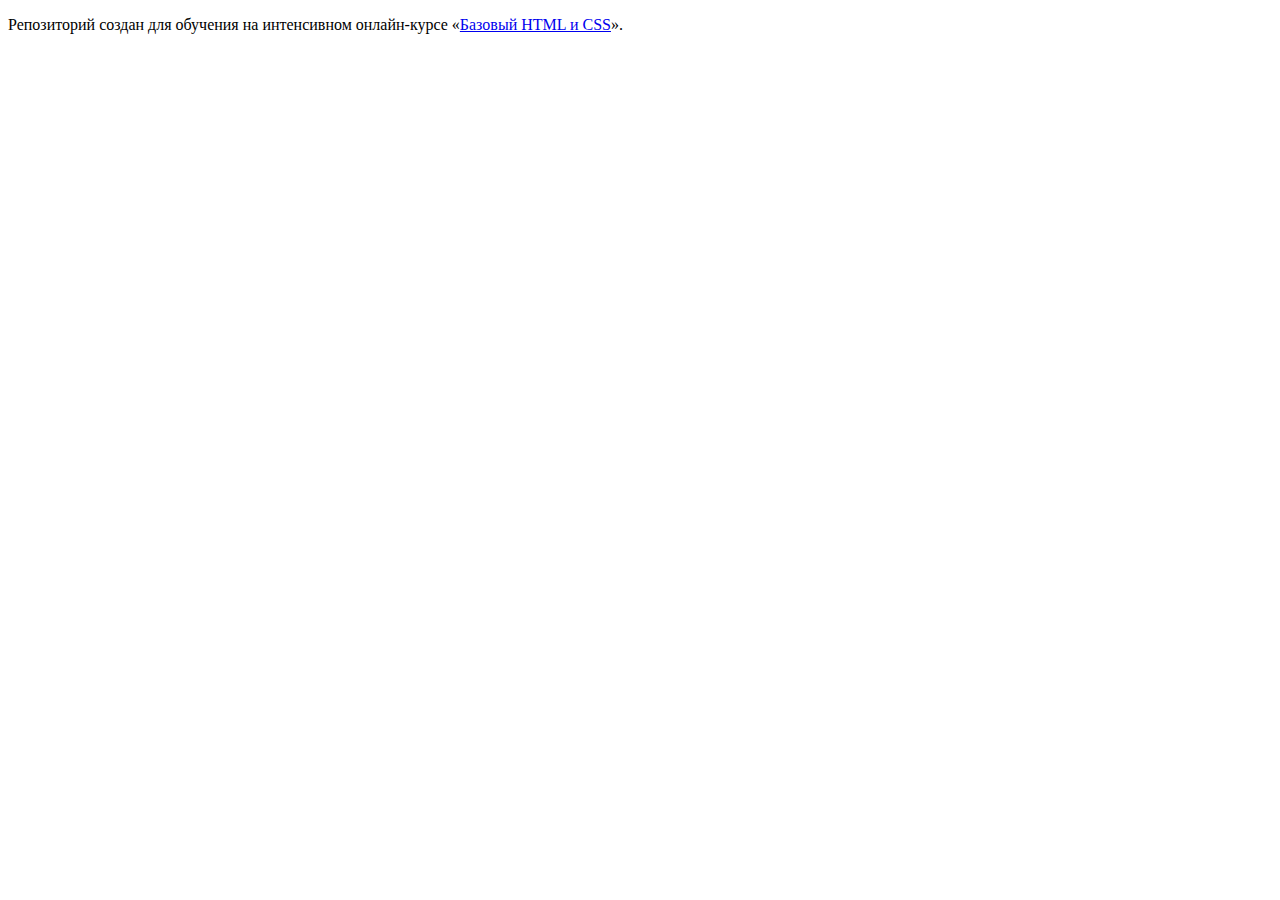
==== index.html @ 87de0a2c ":hatching_chick:" ====
<!DOCTYPE html>
<html lang="ru">
  <head>
    <meta charset="utf-8">
    <title>HTML Academy: Техномарт</title>
  </head>
  <body>

    <p>Репозиторий создан для обучения на интенсивном онлайн‑курсе «<a href="https://htmlacademy.ru/intensive/htmlcss">Базовый HTML и CSS</a>».</p>

  </body>
</html>
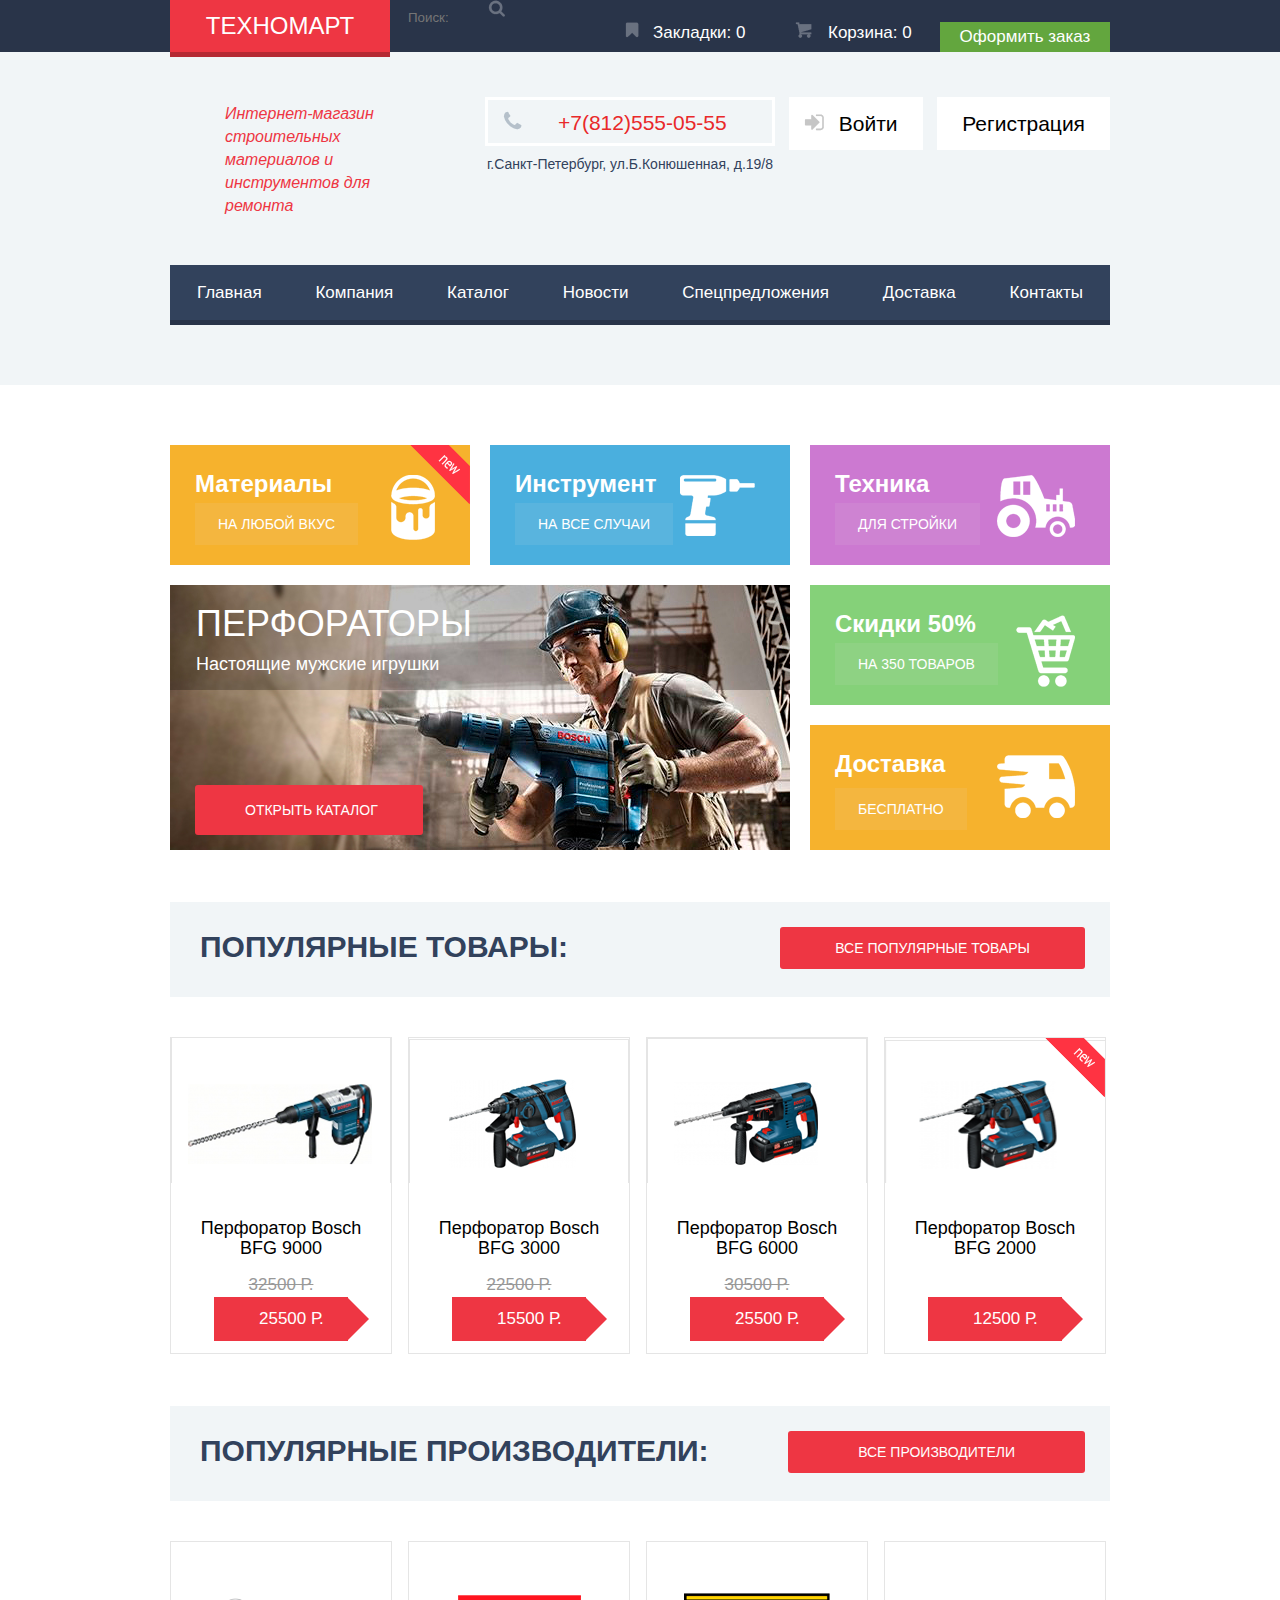
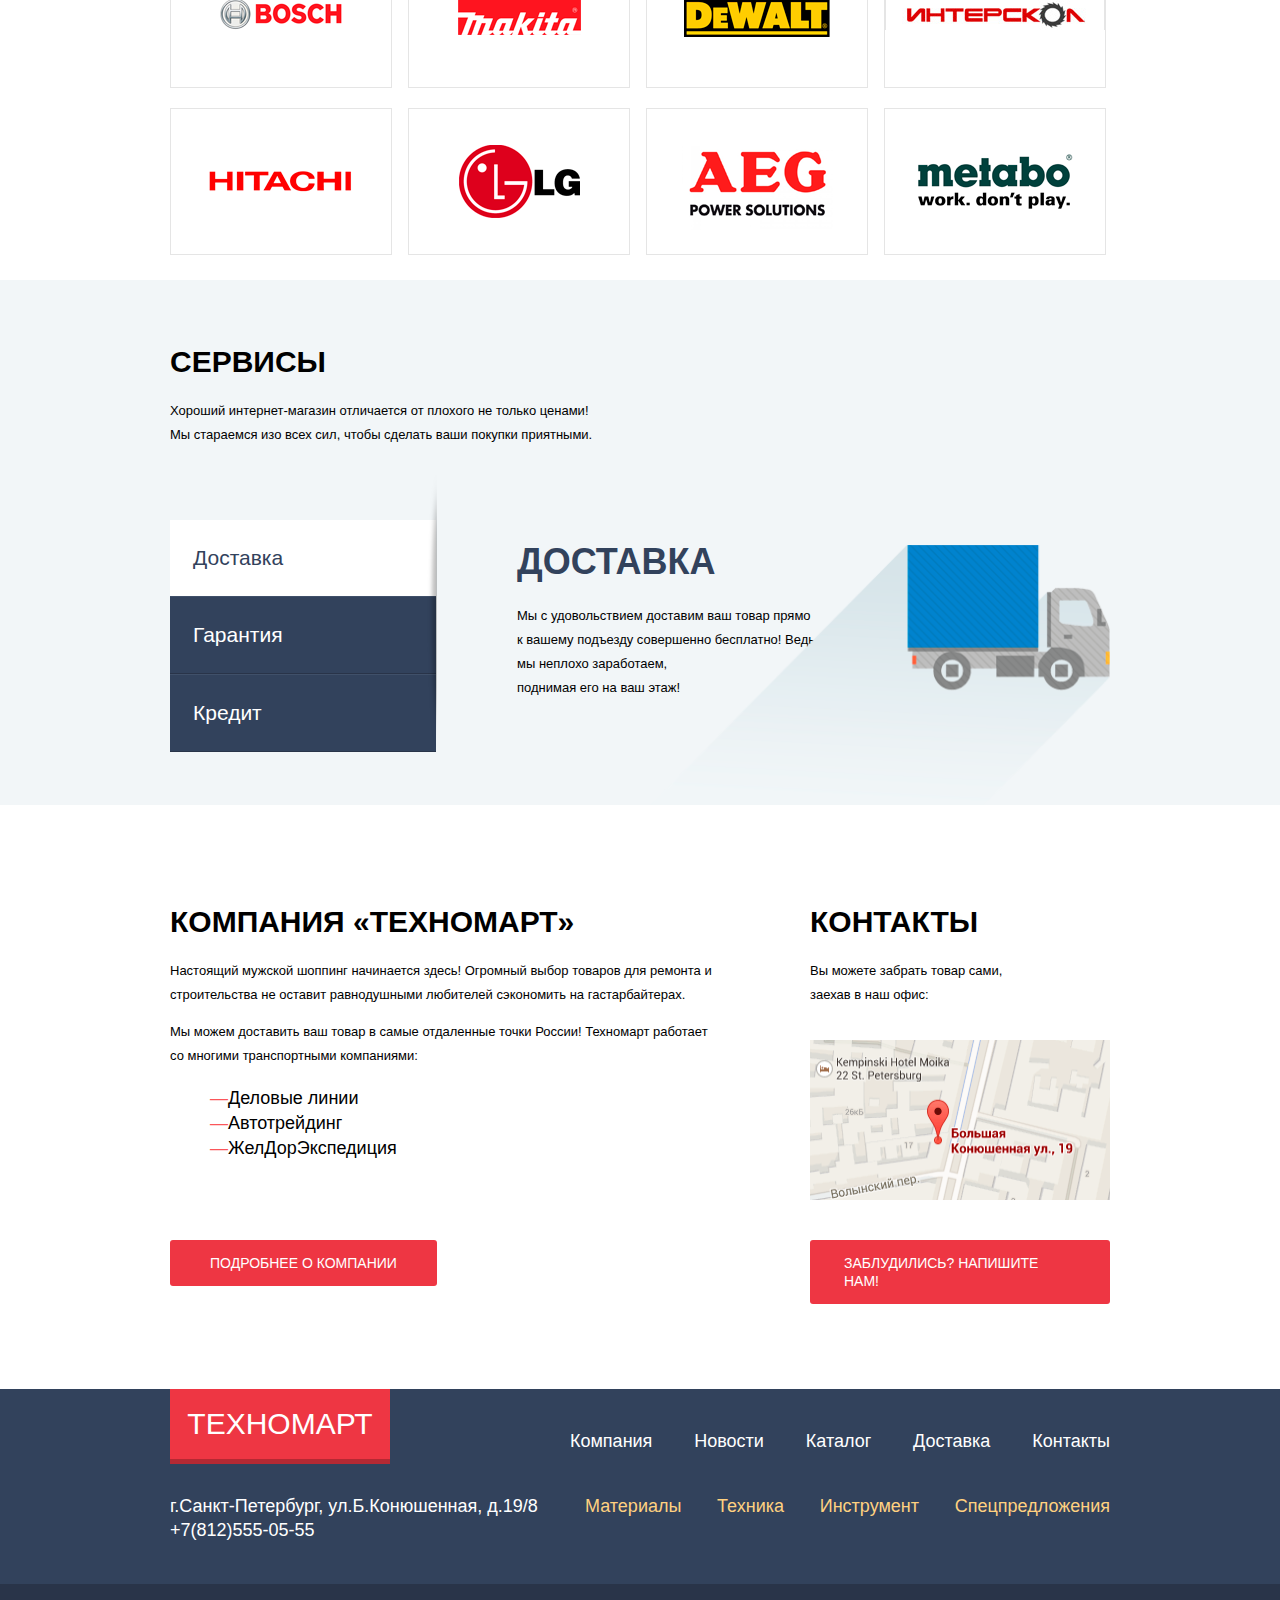
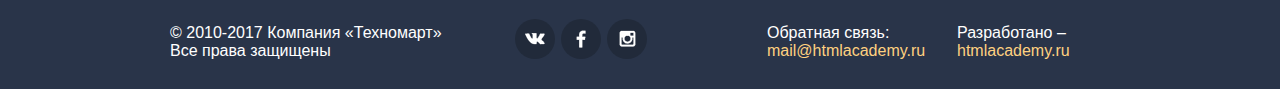
==== commit 32313aa3: "3" ====
--- a/index.html
+++ b/index.html
@@ -3,10 +3,272 @@
   <head>
     <meta charset="utf-8">
     <title>HTML Academy: Техномарт</title>
+    <link rel="stylesheet" type="text/css" href="css/style.css">
   </head>
   <body>
-
-    <p>Репозиторий создан для обучения на интенсивном онлайн‑курсе «<a href="https://htmlacademy.ru/intensive/htmlcss">Базовый HTML и CSS</a>».</p>
-
+	<header class="header">
+
+  <div class="top-line">
+  <div class="container">
+          <div class="logo">Техномарт</div>
+          <div class="search"><img alt="search" src="img/icon-search.png"><input type="text" placeholder="Поиск:"></div>
+           <div class="order"><a href="#">Оформить заказ</a></div>
+          <div class="cart"><img alt="cart" src="img/icon-basket.png">Корзина: 0</div>
+          <div class="tabs"><img alt="tabs" src="img/icon-bookmark.png">Закладки: 0</div>
+  		</div>
+</div>
+
+  
+   <div class="container">
+  <div class="desc">
+  Интернет-магазин строительных материалов и инструментов для ремонта
+  </div>
+  
+  	<div class="header-tel">
+  	<div class="border-white"><img alt="header-tel" src="img/icon-phone.png">+7(812)555-05-55</div>
+  <p class="address">
+  	г.Санкт-Петербург, ул.Б.Конюшенная, д.19/8
+  	</p></div>
+    <div class="user-block">
+    <a class="white-btn" href="#"><img alt="enter" src="img/icon-login.png"><span>Войти</span></a>
+    <a class="white-btn" href="#">Регистрация</a>  
+  </div>
+  	</div>
+
+    
+   <div class="container">
+  <div class="main-navigation">
+      
+        <div><a href="#">Главная</a></div>
+        <div><a href="#">Компания</a></div>
+        <div><a href="#">Каталог</a></div>
+        <div><a href="#">Новости</a></div>
+        <div><a href="#">Спецпредложения</a></div>
+        <div><a href="#">Доставка</a></div>
+        <div><a href="#">Контакты</a></div>
+      
+    </div> 
+    </div> 
+    </header>
+  	
+  
+  	
+  	
+    <main>
+    <div class="container">
+    	<div class="blocks-1">
+    	<div class="block materials"><div class="block-name">Материалы</div>
+
+    	<img class="img-block" alt="materials" src="img/materials.png">
+      <div class="new"></div>
+    	<a href="#">На любой вкус</a>
+    	</div>
+    	<div class="block instruments"><div class="block-name">Инструмент</div>
+    	<img class="img-block" alt="instruments" src="img/instruments.png">
+    	 	<a href="#">На все случаи</a>
+    	</div>
+    	<div class="block technics"><div class="block-name">Техника</div>
+    	<img class="img-block" alt="technics" src="img/technics.png">
+    	 	<a href="#">Для стройки</a>
+    	</div>
+      </div>
+      <div class="blocks-2">
+        <div class="perforators"> 
+     <div class="perforators-h1">Перфораторы</div>
+     <div class="perforators-p">Настоящие мужские игрушки
+     <a class="perforators-btn" href="#">Открыть каталог</a></div>
+         <input type="radio" id="man" checked class="radio-back"> <input type="radio" id="man2" class="radio-back" >
+  
+      </div>
+      <div class="right-block">
+    	<div class="block discounts"><div class="block-name">Скидки 50%</div>
+    	<img class="img-block" alt="discounts" src="img/basket-big.png">
+    	 	<a href="#">На 350 товаров</a>
+    	</div>
+    	<div class="block delivery"><div class="block-name">Доставка</div>
+      <img class="img-block" alt="delivery" src="img/car.png">
+        <a href="#">Бесплатно</a>
+      </div>
+      </div>
+    	</div>
+      
+    	<div class="popular">
+    		<h1>Популярные товары:</h1>
+    		<a class="reference-btn goods-btn" href="#">Все популярные товары</a>
+        </div>
+        
+
+    		<div class="goods-items">
+       <div class="goods-items-row">
+    			<div class="good-item">
+    				<img alt="bfg-9000" src="img/9000.png">
+    				<div class="item-name">Перфоратор Bosch<br> BFG 9000</div>
+    				    				<div class="old-price">32500 р.</div>
+    				    				<a class="reference-price" href="#">25500 р.</a>
+    			</div>
+    			<div class="good-item">
+    				<img alt="bfg-3000" src="img/3000.png">
+    				<div class="item-name">Перфоратор Bosch<br> BFG 3000</div>
+    				    				<div class="old-price">22500 р.</div>
+    				    				<a class="reference-price" href="#">15500 р.</a>
+    			</div>
+    			<div class="good-item">
+    				<img alt="bfg-6000" src="img/6000.png">
+    				<div class="item-name">Перфоратор Bosch<br> BFG 6000</div>
+    				    				<div class="old-price">30500 р.</div>
+    				    				<a class="reference-price" href="#">25500 р.</a>
+    			</div>
+    			<div class="good-item null">
+    				<img alt="bfg-2000" src="img/2000.png"><div class="new"></div> 
+    				<div class="item-name">Перфоратор Bosch<br> BFG 2000</div>
+    				  				
+    				    				<a class="reference-price" href="#">12500 р.</a>
+                        </div>
+    			</div>
+    		</div>
+    
+    	<div class="popular">
+    		<h1>Популярные производители:</h1>
+    		<a class="reference-btn manufacturers-btn" href="#">Все производители</a>
+        </div>
+       
+    		<div class="manufacturers-logos">
+        <div class="manufacturers-row">
+    			<div class="manufacturer-logo">
+    		  <img alt="bosch" src="img/bosch.png">
+    			</div>
+    			<div class="manufacturer-logo">
+    			<img alt="makita" src="img/makita.png">
+    			</div>
+    			<div class="manufacturer-logo">
+    			<img alt="dewalt" src="img/dewalt.png">
+    			</div>
+    			<div class="manufacturer-logo">
+    			<img alt="interskol" src="img/interskol.png">
+    			</div></div>
+          <div class="manufacturers-row">
+    			<div class="manufacturer-logo">
+    			<img alt="hitachi" src="img/hitachi.png">
+    			</div>
+    			<div class="manufacturer-logo">
+    			<img alt="lg" src="img/lg.png">
+    			</div>
+    			<div class="manufacturer-logo">
+    			<img alt="aeg" src="img/aeg.png">
+    			</div>
+    			<div class="manufacturer-logo">
+    			<img alt="metabo" src="img/metabo.png">
+    			</div></div>
+    		</div> 
+</div>
+
+      <div class="company">
+<div class="container">
+      <div class="services"><h2>Сервисы</h2>
+     <p> Хороший интернет-магазин отличается от плохого не только ценами!<br> Мы стараемся изо всех сил, чтобы сделать ваши покупки приятными.</p>
+      </div>
+    		
+    		
+         <div class="services-list">
+        <ul>
+          <li>Доставка</li>
+          <li>Гарантия</li>
+        <li>Кредит</li>
+        </ul>
+        </div>
+        <img class="shadow" src="img/menu-line.png">
+
+    		<div class="delivery-service"><h2>Доставка</h2>
+    	<p>	Мы с удовольствием доставим ваш товар прямо к вашему подъезду совершенно бесплатно! Ведь мы неплохо заработаем,<br> поднимая его на ваш этаж!</p></div>
+    	 <img class="car-shadow" alt="car-big" src="img/car-big.png">
+      </div>
+      </div>
+<div class="container">
+    	<div class="about-company">
+
+      <div class="company-desc">
+    		 <h2>Компания &laquo;Техномарт&raquo;</h2>
+    		<p> Настоящий мужской шоппинг начинается здесь! Огромный выбор товаров для ремонта и строительства не оставит равнодушными любителей сэкономить на гастарбайтерах.</p>
+    		 <p>Мы можем доставить ваш товар в самые отдаленные точки России! Техномарт работает<br> со многими транспортными компаниями:</p>
+    		 <ul class="transport-list">
+    		 	<li>Деловые линии</li>
+    		 	<li>Автотрейдинг</li>
+    		 	<li>ЖелДорЭкспедиция</li>
+    		 </ul>
+    		 <a class="more-btn" href="#">Подробнее о компании</a>
+    		 </div>
+    	<div class="contacts">
+        <h2>Контакты</h2>
+        <p> Вы можете забрать товар сами,<br> заехав в наш офис:</p>
+        <img class="map" alt="map" src="img/map.png">
+        <a class="map-btn" href="#">Заблудились? Напишите нам!</a>
+    </div>
+</div>
+      </div>
+    </main>
+
+
+    <footer>
+   
+    	<div class="higher-footer">
+       <div class="container">
+
+      <div class="first-line-footer">
+
+      <div class="logo-footer">Техномарт</div>
+
+    	
+  		<div class="white-menu">
+  			<div><a href="#">Компания</a></div>
+  			<div><a href="#">Новости</a></div>
+  			<div><a href="#">Каталог</a></div>
+  			<div><a href="#">Доставка</a></div>
+  			<div><a href="#">Контакты</a></div>
+  		</div>
+
+      </div>
+
+  		<div class="second-line-footer">
+
+      <div class="address-footer">г.Санкт-Петербург, ул.Б.Конюшенная, д.19/8<br>
+      +7(812)555-05-55</div>
+
+    <div class="yellow-menu">
+  		<div><a href="#">Материалы</a></div>
+  			<div><a href="#">Техника</a></div>
+  			<div><a href="#">Инструмент</a></div>
+  			<div><a href="#">Спецпредложения</a></div>
+  		  </div>  
+  </div>
+    </div>
+    	
+      </div>
+
+    	<div class="lower-footer">
+       <div class="container">
+
+    	<div class="footer-technomart">
+	 &#169; 2010-2017 Компания &laquo;Техномарт&raquo;
+	Все права защищены
+	</div>
+
+	<div class="social">
+	<a class="icon vk" href="#"></a>
+		<a class="icon facebook" href="#"></a>
+		<a class="icon instagram" href="#"></a>
+	</div>
+
+	<div class="footer-connect">
+	 Обратная связь:<br> <a href="#">mail@htmlacademy.ru</a>
+	</div>
+
+    	<div class="footer-copyright">
+	Разработано &ndash;<br>
+	<a href="#">htmlacademy.ru</a>
+</div>
+
+</div>
+</div>
+    </footer>
   </body>
 </html>
--- a/css/style.css
+++ b/css/style.css
@@ -0,0 +1,1243 @@
+body
+{	
+	font-size: 17px;
+	color:#000000;
+	font-weight:normal;
+	font-family: "Cuprum Regular", sans-serif;
+	width: 100%;
+	margin:0px;
+	min-width: 960px;
+}
+.header
+{
+	width: 100%;
+	background-color:#f1f5f7;
+}
+.container
+{
+	width: 940px;	
+	margin:0px auto;
+}
+.container:after
+{
+	content:"";
+	display:table;
+	width:100%;
+}
+.top-line
+{
+	background-color:#293449;
+	color:#ffffff;
+}
+.top-line .container:hover
+{
+	background-color:#212a3a;
+	color:#ffffff;
+}
+.logo {
+	background-color:#ee3643;
+	width:220px;
+	box-shadow: 0px 5px 0 0 #b52933;
+	text-transform: uppercase;
+	font-size:24px;
+	text-align: center;
+	padding:12px 0px;
+	float:left;
+}
+.logo:hover {
+	background-color:#ca2c37;
+	width:220px;
+	box-shadow: 0px 5px 0 0 #9a212a;
+	text-transform: uppercase;
+	font-size:24px;
+	text-align: center;
+	padding:12px 0px;
+	float:left;
+}
+.logo:active { 
+	background-color:#ba2732;
+	width:220px;
+	box-shadow: 0px 5px 0 0 #8e1e26;
+	text-transform: uppercase;
+	font-size:24px;
+	text-align: center;
+	padding:12px 0px;
+	float:left;
+}
+/*.search
+{
+	margin:15px 18px;
+	width:88px;
+	float:left;
+	vertical-align:baseline;
+
+}*/
+.search input
+{
+	padding:10px 0px 10px 18px;
+	background-color: #293449;
+	color: #ffffff;
+	width:80px;
+	float:left;
+	vertical-align:baseline;
+	border:none;
+}
+.search img
+{
+	padding: 0px 15px 0px 0px;
+}
+.order {
+	background-color:#63a63e;
+	padding: 5px 10px 5px 10px;
+	text-align: center;
+	width: 150px;
+	float:right;
+}
+.order:hover {
+	background-color:#5fbb2d;
+	
+	text-align: center;
+	width: 150px;
+	float:right;
+}
+.order:active {
+	background-color:#518534;
+	padding: 15px 0px 18px 0px;
+	text-align: center;
+	width: 150px;
+	float:right;
+}
+.tabs img
+{
+	padding-right:14px;
+
+}
+.tabs {
+	float:right;
+	width:125px;
+	margin-right: 45px;
+vertical-align: top;
+	
+}
+.cart  {
+	float:right;
+	width:125px;
+	margin-right: 20px;
+	
+	
+	
+}
+.cart-red
+{
+	width:125px;
+	padding:15px 25px 18px 17px;
+	float:right;
+	background-color: #ee3643;
+}
+
+.cart img, .cart-red img
+{
+	padding-right:16px;
+}
+
+.top-line a
+{
+	color:#ffffff;
+	text-decoration: none;
+}
+
+ .desc
+{
+	color: #ee3643;
+	font-style: italic;
+	font-size:16px;
+	width:195px;
+	margin-top:50px;
+	margin-left:55px;
+	line-height:23px;
+	float:left;
+	margin-bottom: 48px;
+}
+
+.header-tel 
+{
+	
+	float:left;
+	width:290px;
+	margin-top:45px;	
+	margin-left:65px;	
+}
+.border-white
+{
+	color: #e9292a;
+	font-size:21px;
+	line-height:18px;
+	border:3px solid #ffffff;
+	padding-right:45px;
+	padding-top:11px;
+	padding-bottom:11px;		
+}
+.border-white img
+{
+		padding-left:15px;
+		padding-right:36px;
+}
+ .address 
+{
+	color: #32425c;
+	font-size:14px;
+	margin-top:10px;
+	text-align:center;
+	text-transform: none;
+}
+.white-btn span
+{
+	padding-left:15px;
+}
+
+.white-btn 
+{
+	background-color:#ffffff;
+	color:#000000;
+	font-size:21px;
+	text-decoration: none;
+	padding: 15px 25px 15px 25px;
+	}
+.white-btn:first-child
+{
+	
+	margin-right:10px;
+	padding-left:15px;
+	
+}
+.user-block
+{
+	float:right;
+	margin-top:60px;
+}
+.user-login-block
+{
+	float:right;
+	margin-top:45px;
+}
+.passport
+{
+	background-color: #ffffff;
+	padding:13px 10px 13px 15px;
+	font-size:21px;
+	line-height: 18px;
+}
+.profile
+{
+	padding-top:11px;
+	text-align: center;
+
+}
+.profile a
+{
+	color:#32425c;
+	line-height: 18px;
+	font-size: 16px;
+	
+}
+.circle-a 
+{
+	text-decoration: none;
+}
+.passport img
+{
+	
+	padding-right:10px;
+}
+.main-navigation
+{
+	background-color:#32425c;
+	box-shadow:0px 5px 0 0 #293449;
+	height:55px;
+	width:940px;
+	display: flex;
+	justify-content: space-around;
+	align-items:center;
+	margin-bottom: 65px;
+}
+
+.main-navigation a
+{
+	color:#ffffff;
+	text-decoration: none;
+	font-size: 17px;
+}
+.blocks-1 
+{
+	margin-top:40px;
+	width:100%;
+	font-size:0px;
+}
+.blocks-2 
+{
+	
+	width:100%;
+	font-size:0px;
+}
+
+.block-name 
+{
+	font-weight: bold;
+	font-size: 24px;
+	color:#ffffff;
+	left:25px;
+	top:25px;
+	position:absolute;
+}
+.block
+{
+	margin-top:20px;
+	width:300px;
+	height:120px;
+	margin-right:20px;
+	display:inline-block;
+	vertical-align:top;
+	position: relative;
+}
+.img-block
+{
+	position:absolute;
+	top:30px;
+	right:35px;
+}
+.materials
+{
+	background-color:#f6b22d;
+	font-size: 24px;
+	
+}
+.block a
+{
+	position:absolute;
+	color:#ffffff;
+	text-decoration: none;
+	background-color:rgba(229,229,229,0.1);
+	padding:13px 23px;
+	text-transform: uppercase;
+	font-size: 14px;
+	bottom:20px;
+	left:25px;
+}
+.instruments
+{
+	background-color:#4aafde;
+	font-size: 24px;
+}
+.technics
+{
+	background-color:#cc79d1;
+	margin-right:0px;
+	font-size: 24px;
+}
+.delivery
+{
+	background-color:#f6b22d;
+	font-size: 24px;
+	margin-right:0px;
+	height:125px;
+}
+.discounts
+{
+	background-color:#85d179;
+	font-size: 24px;
+	margin-right:0px;
+}
+
+.perforators
+{
+	margin-right:20px;
+	display:inline-block;
+	vertical-align:top;
+	width:620px;
+	height:265px;
+	background:
+	/*url("../img/icon-left.png") 25px 115px no-repeat,
+	url("../img/icon-right.png") 580px 115px no-repeat,*/
+	url("../img/man.jpg") 0 0 no-repeat;
+	margin-top:20px;
+	position: relative;
+}
+/*.perforators + input[type="radio"]:checked
+{
+	margin-right:20px;
+	display:inline-block;
+	vertical-align:top;
+	width:620px;
+	height:265px;
+	background:
+	url("../img/icon-left.png") 25px 115px no-repeat,
+	url("../img/icon-right.png") 580px 115px no-repeat,
+	url("../img/man2.jpg") 0 0 no-repeat;
+	margin-top:20px;
+	position: relative;
+}*/
+.radio-back
+{
+	margin:0px;
+	padding-left:126px;
+	padding-top:113px;
+}
+.perforators-h1
+{
+	margin:0px;
+	padding-left:26px;
+	padding-top:24px;
+	font-size:36px;
+	text-transform: uppercase;
+	color:#ffffff;
+	line-height: 30px;
+}
+.perforators-p
+{
+	margin:0px;
+	padding-left:26px;
+	padding-top:13px;
+	font-size:18px;
+	line-height: 24px;
+	font-family: PTSans Bold, sans-serif;
+	color:#ffffff;
+}
+.right-block
+{	
+	width:300px;
+	display:inline-block;
+	vertical-align:top;
+}
+h1
+{
+	font-size: 30px;
+	line-height: 30px;
+	text-transform: uppercase;
+	padding:30px 30px;
+	padding-bottom:35px;
+	margin-top:52px;
+	color:#32425c;
+}
+h2
+{
+	font-size: 36px;
+	line-height: 30px;
+	text-transform: uppercase;
+	color:#32425c;
+}
+.about-company h2
+{
+	color:#000000;
+}
+.company
+{
+	background-color:#f2f6f8;
+	height:525px; 
+	
+}
+.services
+{
+	width:400px;
+	height:95px;
+}
+.delivery-service
+{
+	width:275px;
+	height:125px;
+}
+
+.company, .contacts, .about-company
+{
+	font-size: 13px;
+	line-height: 24px;
+	font-family: PTSans Regular, sans-serif;
+	color:#000000;
+}
+.popular 
+{
+	background-color:#f1f5f7;
+	position:relative;
+}
+
+ .reference-btn 
+{
+	position:absolute;
+	color:#ffffff;
+	text-decoration: none;
+	background-color:#ee3643;
+	border-radius: 3px;
+	font-size: 14px;
+	text-transform: uppercase;
+	top:25px;
+	right:25px;
+}
+.goods-btn
+{
+	padding:13px 55px;
+}
+.manufacturers-btn
+{
+	padding:13px 70px;
+}
+.manufacturers-row
+{
+	
+	width:100%;
+	font-size:0px;
+}
+.manufacturer-logo
+{
+	width:220px;
+	height:145px;
+	border: 1px solid #e5e5e5;
+	margin-right:16px;
+	display:inline-block;
+	vertical-align:top;
+	position:relative;
+	margin-top:20px;
+
+}
+.manufacturer-logo img
+{
+	 margin: auto;
+  position: absolute;
+  top: 0; left: 0; bottom: 0; right: 0;
+}
+
+.manufacturer-logo:nth-child(4n)
+{	
+	margin-right:0px;
+}
+.goods-items-row
+{
+	
+	width:100%;
+	font-size:0px;
+}
+.good-item
+{
+	width:220px;
+	height:315px;
+	border: 1px solid #e5e5e5;
+	margin-right:16px;
+	display:inline-block;
+	position: relative;
+	vertical-align:top;
+	margin-top:20px;
+}
+
+ .null
+{	
+	margin-right:0px;
+}
+.good-item img
+{
+	border:0px;
+	 margin:0 auto;
+	 width:220px;
+	 height:145px;
+  position: absolute;
+  top: 0; left: 0; bottom: 0; right: 0;
+}
+
+.item-name
+{
+	margin-top:180px;
+	font-family: PTSans Bold, sans-serif;
+	font-size: 18px;
+	line-height: 20px;
+	text-align: center;
+	color:#000000;
+	padding:0px;
+}
+.old-price 
+{
+	font-family: PTSans Bold, sans-serif;
+	margin-top:18px;
+	font-size: 17px;
+	line-height: 18px;
+	text-align: center;
+	color:#999999;
+	text-decoration: line-through;
+	text-transform: uppercase;
+}
+.reference-price 
+{
+	color:#ffffff;
+	text-decoration: none;
+	background-color:#ee3643;
+	padding:13px 24px 13px 45px;
+	line-height: 18px;
+	font-size: 17px;
+	font-family: PTSans Bold, sans-serif;
+	text-transform: uppercase;
+	bottom:12px;
+	position: absolute;
+	left:43px;
+}
+
+
+.higher-footer
+{
+	height:195px;
+	background-color:#32425c;
+	font-size:18px;
+	line-height:24px;
+}
+.lower-footer
+{
+	height:105px;
+	background-color:#293449;
+	font-size:16px;
+	line-height:18px;
+	color:#ffffff;
+}
+.logo-footer {
+	background-color:#ee3643;
+	width:220px;
+
+	box-shadow: 0px 5px 0 0 #b52933;
+	text-transform: uppercase;
+	font-size:30px;
+	line-height: 30px;
+	text-align: center;
+	padding:20px 0px;
+	float:left;
+	color:#ffffff;
+}
+.first-line-footer, .second-line-footer
+{
+	height:70px;
+}
+.second-line-footer
+{
+	margin-top:35px;
+}
+.white-menu a
+{
+	color:#ffffff;
+	text-decoration: none;
+}
+.white-menu
+{
+	width:540px;
+	display: flex;
+	justify-content: space-between;
+	align-items:center;
+	padding-top: 40px;
+	float:right;
+}
+
+.address-footer 
+{
+	width:370px;
+	float:left;
+	color:#ffffff;
+	
+}
+.yellow-menu a
+{
+	color:#ffd180;
+	text-decoration: none;
+}
+.yellow-menu 
+{
+	width:525px;
+	display: flex;
+	justify-content: space-between;
+	align-items:center;
+	float:right;
+	
+}
+.footer-technomart
+{
+	width:275px;
+	color:#ffffff;
+	float:left;
+	padding-top:40px;
+}
+.footer-connect
+{
+	margin-left:120px;
+	float:left;
+	padding-top:40px;
+	width:140px;
+}
+
+.footer-copyright
+{
+	margin-left:50px;
+	float:left;
+	padding-top:40px;
+	width:150px;
+}
+.lower-footer a
+{
+	color:#ffd180;
+	text-decoration: none;
+}
+
+.icon {
+   margin-left:6px;
+    width: 40px;
+    height: 40px;
+    
+    background: #212a3a;
+    float:left;
+    margin-top:35px;
+     
+}
+.vk
+{
+	background-image: url("../img/icon-vk.png");
+    background-repeat: no-repeat;
+	border-radius: 50%;
+	background-position: center;
+	margin-left:70px;
+}
+.facebook
+{
+	
+	background-image: url("../img/icon-facebook.png");
+    background-repeat: no-repeat;
+	border-radius: 50%;
+	background-position: center;
+	
+}
+
+.instagram
+{
+	
+	background-image: url("../img/icon-instagram.png");
+    background-repeat: no-repeat;
+	border-radius: 50%;
+	background-position: center;
+}
+
+
+.new{
+	position: absolute;
+	right:0px;
+	background-image:url("../img/new-flag.png");
+	width:60px;
+	height: 59px;
+	background-repeat: no-repeat;
+}
+.perforators-btn
+{
+	padding:13px 45px 13px 50px;
+	position:absolute;
+	top: 200px;
+	left:25px;
+	color:#ffffff;
+	text-decoration: none;
+	background-color:#ee3643;
+	border-radius: 3px;
+	font-size: 14px;
+	text-transform: uppercase;
+}
+.reference-price::after {
+    content: "";
+    position: absolute;
+    top: 0px;
+    right: -21px;
+    border: 22px solid #ffffff;
+    border-right-width: 0;
+    border-top-color: transparent;
+    border-bottom-color: transparent;
+    border-left-color: #ee3643;
+}
+.company-desc
+{
+	
+	float:left;
+	width:550px;
+	margin-top:80px;
+}
+.contacts
+{
+	
+	float:right;
+	width:300px;
+	margin-top:80px;
+}
+
+ .more-btn 
+{
+	color:#ffffff;
+	text-decoration: none;
+	background-color:#ee3643;
+	border-radius: 3px;
+	font-size: 14px;
+	line-height: 18px;
+	text-transform: uppercase;
+	padding:14px 40px;
+	float: left;
+	margin-top:39px;
+}
+ .map-btn 
+{
+	color:#ffffff;
+	text-decoration: none;
+	background-color:#ee3643;
+	border-radius: 3px;
+	font-size: 14px;
+	line-height: 18px;
+	text-transform: uppercase;
+	padding:14px 34px;
+	float:right;
+}
+.map
+{
+	width:300px;
+	height:160px;
+	margin: 20px 0px 40px 0px;
+	float:right;
+}
+.about-company h2
+{
+
+	font-size: 30px;
+	line-height: 24px;
+	text-transform: uppercase;
+	color:#000000;
+
+}
+.contacts p, .company-desc p, .p
+{
+
+	font-size: 13px;
+	line-height: 24px;
+	color:#000000;
+
+}
+.transport-list
+{
+	margin-bottom:40px;
+	font-size: 18px;
+	line-height: 25px;
+	list-style: none;
+
+}
+.transport-list li:before 
+{
+	content: "\2014";
+	color:#fb565a;
+} 
+footer
+{
+	margin-top:85px;
+}
+.services h2, .pair h2
+{
+	font-size: 30px;
+	line-height: 24px;
+	text-transform: uppercase;
+	color:#000000;
+	padding-top:70px;
+}
+.delivery-service h2
+{
+	font-size: 36px;
+	line-height: 24px;
+	text-transform: uppercase;
+	color:#32425c;
+}
+.services p, .delivery-service p, .pair p
+{
+	font-size: 13px;
+	line-height: 24px;
+	font-family: PTSans Regular, sans-serif;
+	color:#000000;
+}
+
+.services
+{
+	width:100%;
+}
+.delivery-service
+{
+	width:300px;
+	float:left;
+	margin-top: 145px;
+	margin-left: 80px;
+}
+.services-list ul
+{
+	list-style: none;
+	float:left;
+	margin-left: -40px;
+	margin-top: 145px;
+}
+.car-shadow 
+{
+	float:right;
+	width:460px;
+	height:260px;
+	margin-top:-100px;
+}
+.shadow 
+{
+	float:left;
+	margin-left: -9px;
+	margin-top:100px;
+}
+.services-list li
+{
+	font-size: 21px;
+	line-height: 30px;
+	background-color: #32425c;
+	color:#ffffff;
+	border-bottom:1px solid #293449;
+	border-top:1px solid #405069;
+	width:220px;
+	padding: 23px;
+}
+.services-list li:first-child
+{
+	background-color: #ffffff;
+	color:#32425c;
+	font-size: 21px;
+	line-height: 30px;
+	border-bottom:none;
+	border-top:none;
+}
+
+
+.breadcrumps img
+{
+	padding-left:16px;
+	padding-right:16px;
+	
+}
+.breadcrumps li
+{
+	display:inline-block;
+	font-size: 13px;
+	line-height: 18px;
+	font-family: "PTSans Regular", sans-serif;
+	color:#000000;
+
+}
+.breadcrumps a
+
+{
+	color:#000000;
+	text-decoration: none;
+	font-size:13pt: 
+	text-transform:uppercase;
+}
+.breadcrumps ul
+{
+	list-style:none;
+	margin-left:-15px;
+	padding-left: 0px;
+	margin-bottom: -27px;
+}
+.pair
+{
+	background-color: #f2f6f8;
+	padding-bottom: 80px;
+	margin-bottom:-85px;
+}
+.buy-btn
+{
+	text-transform: uppercase;
+	background-color: #63a63e;
+	font-size: 14px;
+	line-height: 18px;
+	color:#ffffff;
+	border-radius: 3px;
+	border: 3px solid #63a63e;
+	text-decoration: none;
+	
+	top: 45px;
+	left:32px;
+	position: absolute;
+	padding:10px 37px 10px 55px;
+	box-shadow: 0px 3px 0 0 #367315;
+	
+}
+.buy-btn img
+
+{
+	width:15px;
+	height:15px;
+	margin-left:30px;
+	margin-top: 10px;
+
+	
+}
+.in-tabs-btn
+{
+	text-transform: uppercase;
+	background-color: #ffffff;
+	font-size: 14px;
+	line-height: 18px;
+	color:#32425c;
+	border-radius: 3px;
+	border: 3px solid #63a63e;
+	text-decoration: none;
+	padding:12px 30px 10px 35px;
+	position: absolute;
+	top: 100px;
+	left:32px;
+}
+.table-row
+{
+	
+	font-size: 13px;
+	line-height: 18px;
+	font-family: "PTSans Regular", sans-serif;
+	color:#000000;
+	text-transform: uppercase;
+	padding-top:13px;
+	padding-bottom:30px;
+}
+.filter
+{
+	float:left;
+	width:197px;
+	background-color:#f7f3ec;
+	padding-left: 20px;
+	margin-right:18px;
+	padding-top:13px;
+	padding-bottom:13px; 
+
+}
+.sort ul
+{
+	width:705px;
+	list-style: none;
+	padding:0px;
+	margin:0px;
+	float: right;
+	background-color:#f7f3ec;
+	padding-top:13px;
+	font-family: "PTSans Regular", sans-serif;
+	padding-bottom:13px;
+	
+}
+.sort li
+{
+	display:inline-block;
+	text-decoration: none;
+
+}
+.sort a
+{
+	text-decoration: none;
+
+}
+.sort li:first-child
+{
+	margin-left: 20px;
+	color: #000000;
+}
+.sort li:nth-child(2) a
+{
+	margin-left: 120px;
+	color:#ee3643;
+
+
+}
+.sort li:nth-child(3) a
+{
+	margin-left: 65px;
+	border-bottom: 1px dashed #ee3643;
+	color: #c3c0ba;
+
+}
+.sort li:nth-child(4) a
+{
+	margin-left: 60px;
+	border-bottom: 1px dashed #ee3643;
+	color: #c3c0ba;
+}
+.sort li:nth-child(5)
+{
+	margin-left: 45px;
+
+}
+.sort li:nth-child(6)
+{
+	margin-left: 8px;
+
+}
+.column1
+{
+	width:213px;
+	
+	float:left;
+	height:1045px;
+}
+.column2
+{
+	width:708px;
+	
+	float:right;
+}
+.pages li a 
+{
+	text-decoration: none;
+	text-transform: uppercase;
+	color:#000000;
+	border:1px solid #e5e5e5;
+	border-radius: 3px;
+	font-size:13px;
+	line-height: 18px;
+	padding:13px 17px;
+	font-family: "PTSans Regular", sans-serif;
+	
+}
+.pages li:first-child a
+{
+	background-color:#ee3643;
+}
+.pages ul
+{
+	margin-top: 50px;
+	padding:0px;
+	list-style:none;
+	float:right;
+	width:708px;
+	
+
+}
+.pages li
+{
+	margin-right:10px;
+	display: inline-block;
+}
+.type-name
+{
+	font-size:17px;
+	line-height: 30px;
+	text-transform: uppercase;
+	font-family: "PTSans Bold", sans-serif;
+	font-weight: bold;
+	margin-top: 10px;
+}
+
+.price-line
+{
+	float:left;
+	width:197px;
+	background-color:#f7f3ec;
+	padding-left: 20px;
+	margin-right:18px;
+	padding-top:13px;
+	padding-bottom:13px; 
+
+}
+.price-cont
+{
+	display: float;
+	margin-bottom:20px;
+}
+
+.price-count:first-child
+{
+	float:left;
+	width:86px;
+	background-color:#f7f3ec;
+	 padding-top:13px;
+	padding-bottom:13px;
+	text-align: center; 
+		margin-bottom:25px;
+}
+.dash
+{
+	float:left;
+	width:20px;
+	text-align: center;
+	padding:10px 10px;
+	margin-bottom:25px;
+	
+}
+.price-count:last-child
+{
+	float:right;
+	width:86px;
+	background-color:#f7f3ec;
+	padding-top:10px;
+	padding-bottom:13px; 
+	text-align: center;
+	margin-bottom:25px;
+}
+
+ .show-btn
+ {
+ 	text-decoration: none;
+ 	font-size:13px;
+	line-height: 18px;
+	padding:15px 40px;
+	font-family: "PTSans Regular", sans-serif;
+	border-radius: 3px;
+	border:1px solid #f7f3ec;
+	color:#000000;
+	text-transform: uppercase;
+	float:left;
+	margin-top: 75px;
+
+ }
+ input[type="checkbox"],  input[type="radio"]
+{
+	display:none;
+}
+label
+{
+	font-size:15px;
+	line-height: 23px;
+	text-transform: uppercase;
+	font-family: "PTSans Regular", sans-serif;
+	
+}
+.check-label:before {
+    content: "";
+    display: inline-block;
+    width: 23px;
+    height: 23px;
+    background-image: url("../img/icon-check-off.png");
+    background-repeat: no-repeat;
+    margin-right:12px;
+    margin-top: 10px;
+    vertical-align: bottom;
+}
+.radio-label:before {
+    content: "";
+    display: inline-block;
+    width: 25px;
+    height: 23px;
+    background-image: url("../img/icon-circle.png");
+    background-repeat: no-repeat;
+    margin-right:12px;
+    margin-top: 10px;
+    vertical-align: bottom;
+}
+input[type=radio]:checked + .radio-label:before {
+	 content: "";
+    display: inline-block;
+    width: 25px;
+    height: 23px;
+    background-image: url("../img/icon-circle-dot.png");
+    background-repeat: no-repeat;
+    margin-right:12px;
+    margin-top: 10px;
+    vertical-align: bottom;
+}
+input[type=checkbox]:checked + .check-label:before {
+	 content: "";
+    display: inline-block;
+    width: 25px;
+    height: 23px;
+    background-image: url("../img/icon-check-on.png");
+    background-repeat: no-repeat;
+    margin-right:12px;
+    margin-top: 10px;
+    vertical-align: bottom;
+}
+
+
+ 
+
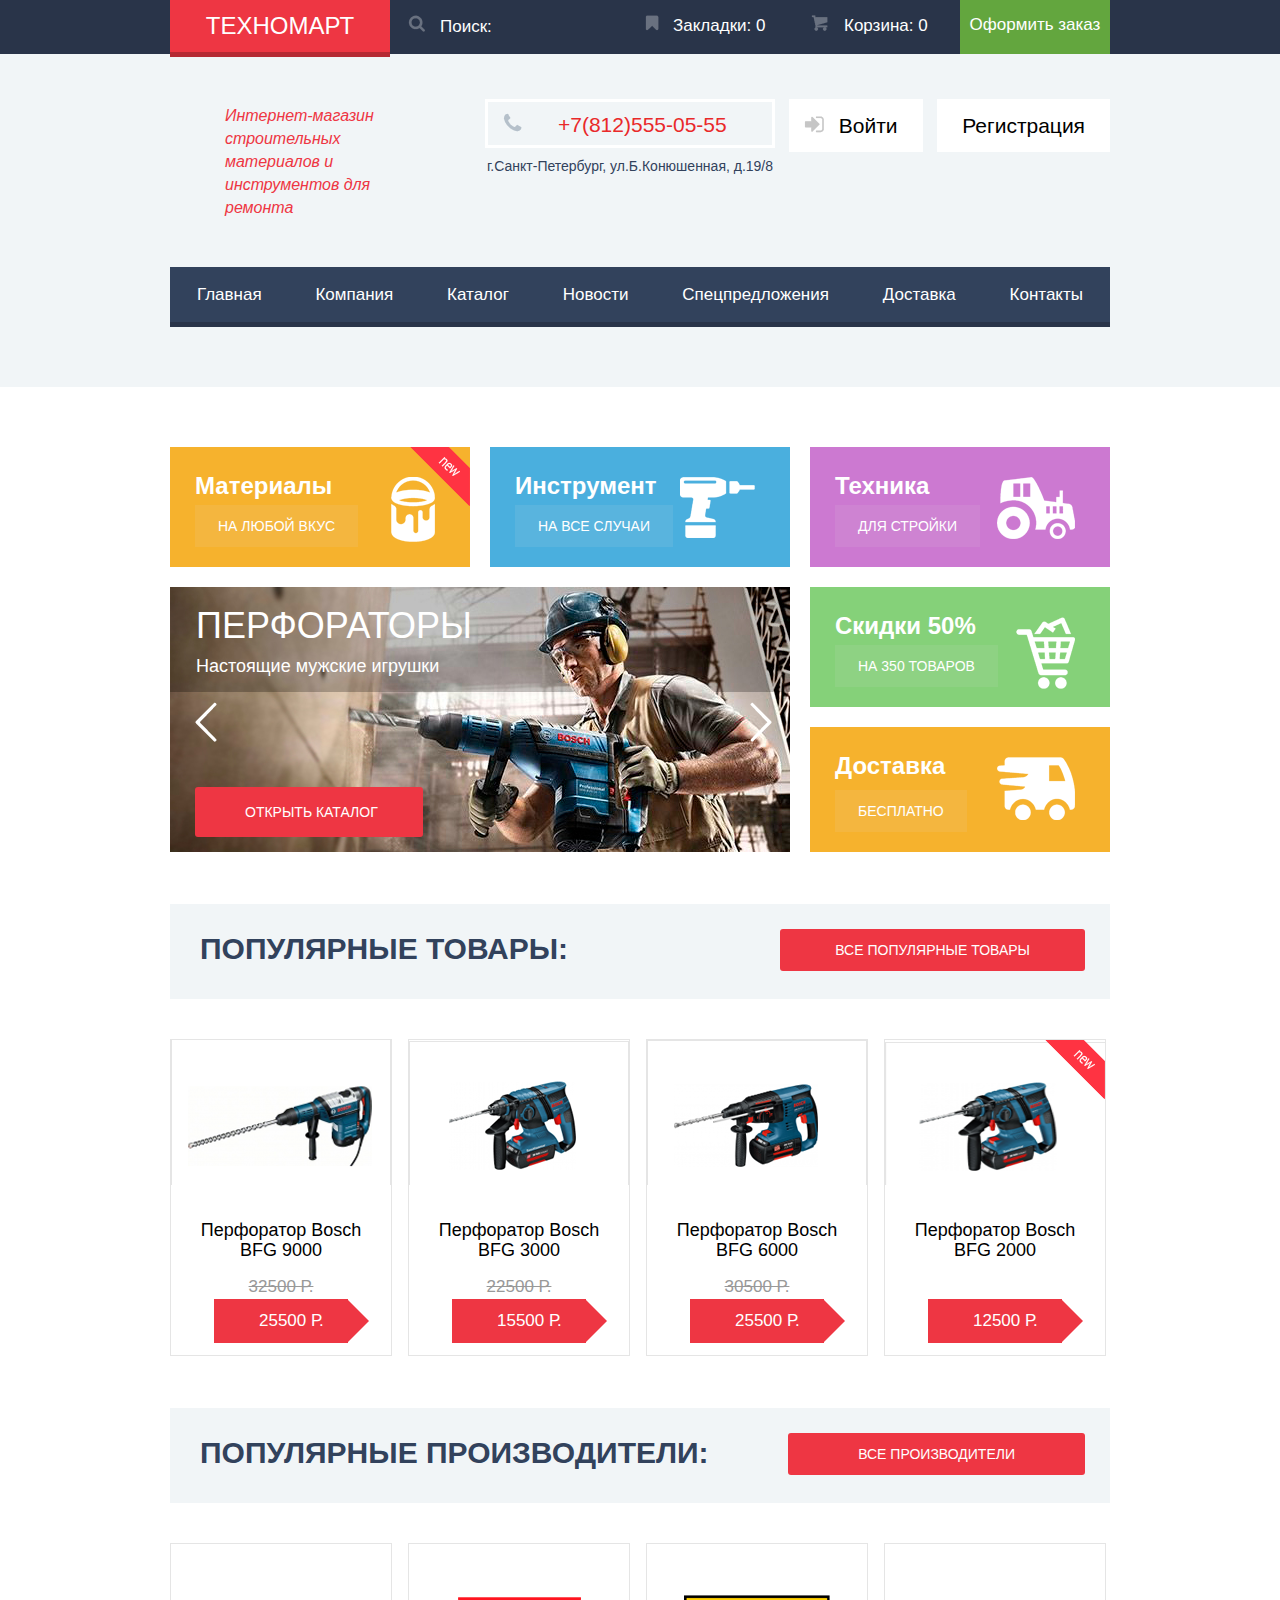
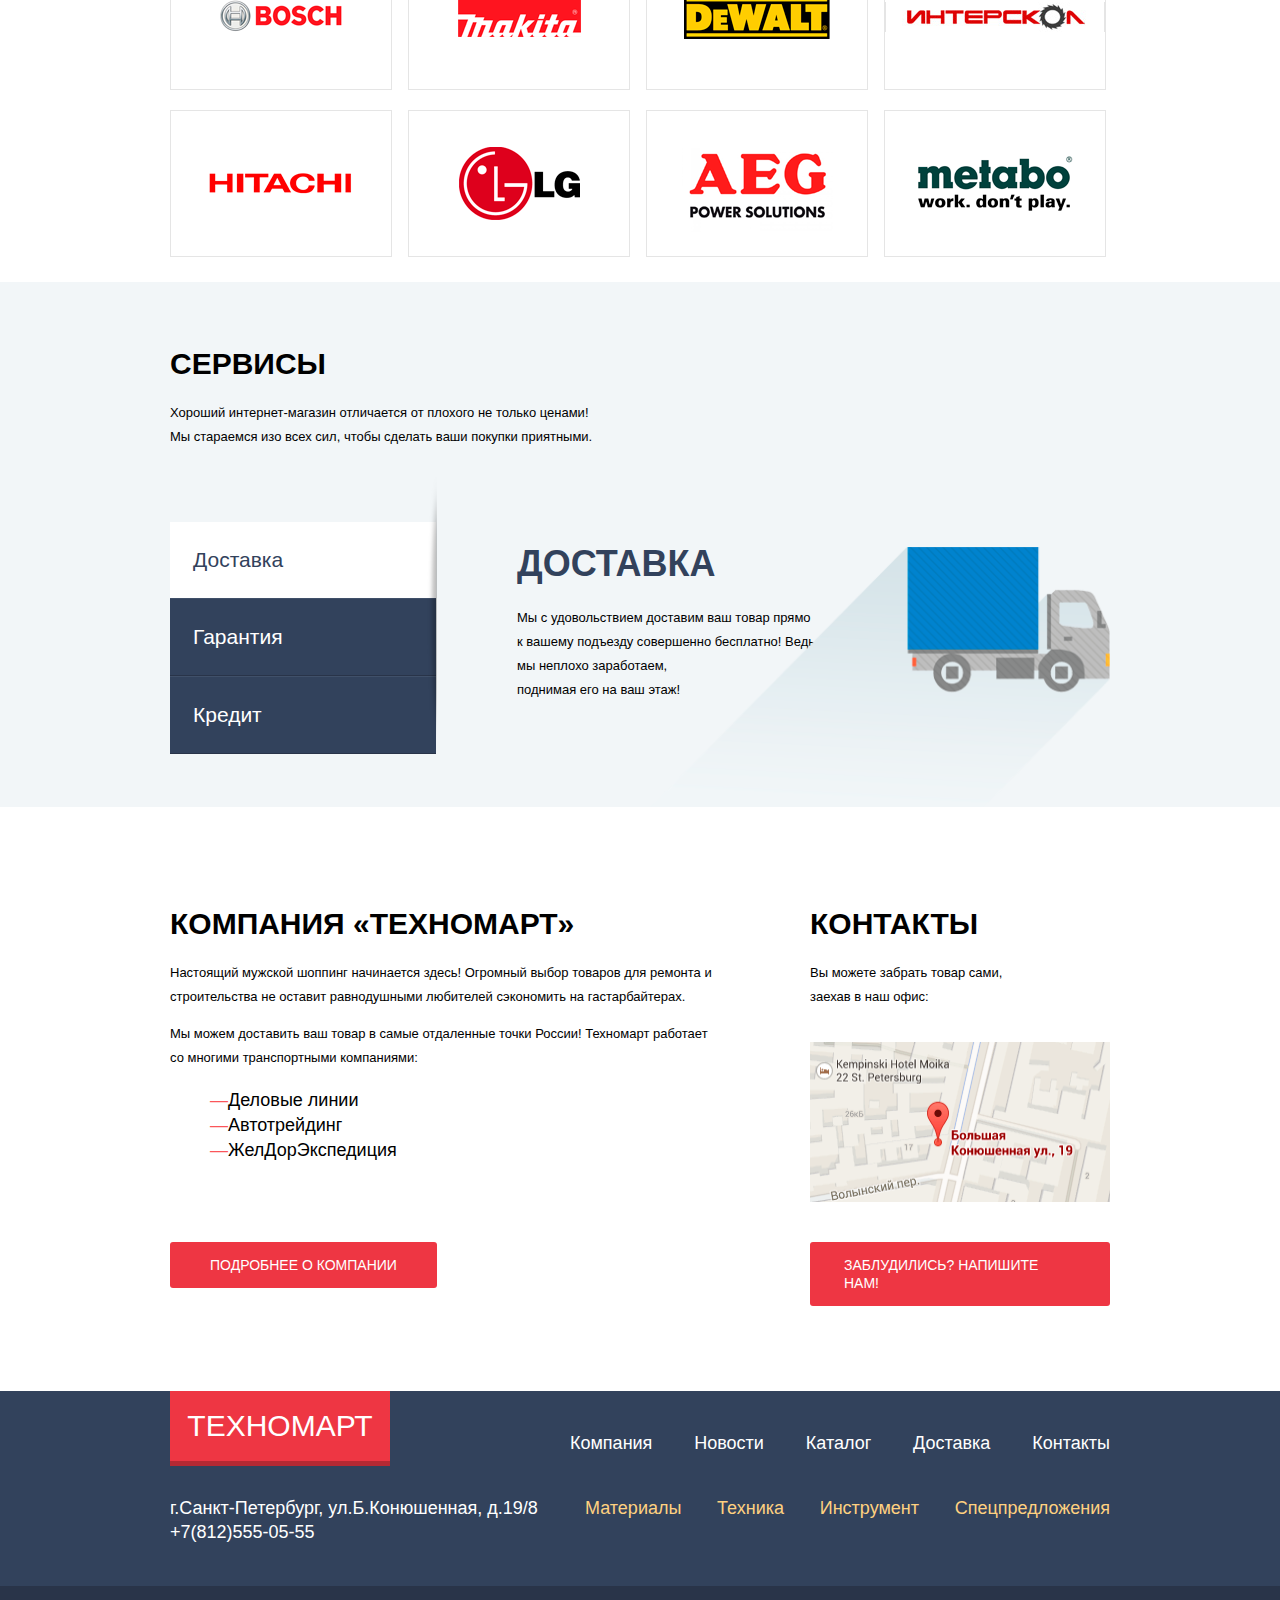
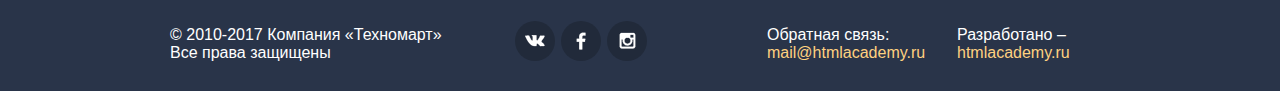
==== commit 383f1344: "the end" ====
--- a/index.html
+++ b/index.html
@@ -11,7 +11,7 @@
   <div class="top-line">
   <div class="container">
           <div class="logo">Техномарт</div>
-          <div class="search"><img alt="search" src="img/icon-search.png"><input type="text" placeholder="Поиск:"></div>
+          <div class="search"><img alt="search" src="img/icon-search.png">Поиск:</div>
            <div class="order"><a href="#">Оформить заказ</a></div>
           <div class="cart"><img alt="cart" src="img/icon-basket.png">Корзина: 0</div>
           <div class="tabs"><img alt="tabs" src="img/icon-bookmark.png">Закладки: 0</div>
--- a/css/style.css
+++ b/css/style.css
@@ -28,6 +28,7 @@
 {
 	background-color:#293449;
 	color:#ffffff;
+
 }
 .top-line .container:hover
 {
@@ -35,6 +36,7 @@
 	color:#ffffff;
 }
 .logo {
+
 	background-color:#ee3643;
 	width:220px;
 	box-shadow: 0px 5px 0 0 #b52933;
@@ -47,7 +49,7 @@
 .logo:hover {
 	background-color:#ca2c37;
 	width:220px;
-	box-shadow: 0px 5px 0 0 #9a212a;
+	box-shadow: 0px 5px 0 0 #b52933;
 	text-transform: uppercase;
 	font-size:24px;
 	text-align: center;
@@ -57,7 +59,7 @@
 .logo:active { 
 	background-color:#ba2732;
 	width:220px;
-	box-shadow: 0px 5px 0 0 #8e1e26;
+	box-shadow: 0px 5px 0 0 #b52933;
 	text-transform: uppercase;
 	font-size:24px;
 	text-align: center;
@@ -72,15 +74,14 @@
 	vertical-align:baseline;
 
 }*/
-.search input
-{
-	padding:10px 0px 10px 18px;
-	background-color: #293449;
-	color: #ffffff;
-	width:80px;
+
+.search
+{
+	margin:15px 18px;
+	width:85px;
 	float:left;
 	vertical-align:baseline;
-	border:none;
+
 }
 .search img
 {
@@ -88,21 +89,21 @@
 }
 .order {
 	background-color:#63a63e;
-	padding: 5px 10px 5px 10px;
+	padding: 15px 0px 19px 0px;
 	text-align: center;
 	width: 150px;
 	float:right;
 }
 .order:hover {
 	background-color:#5fbb2d;
-	
+	padding: 15px 0px 19px 0px;
 	text-align: center;
 	width: 150px;
 	float:right;
 }
 .order:active {
 	background-color:#518534;
-	padding: 15px 0px 18px 0px;
+	padding: 15px 0px 19px 0px;
 	text-align: center;
 	width: 150px;
 	float:right;
@@ -114,30 +115,33 @@
 }
 .tabs {
 	float:right;
-	width:125px;
+	width:121px;
 	margin-right: 45px;
-vertical-align: top;
-	
+	margin-top:15px;
+	margin-bottom:15px;
 }
 .cart  {
 	float:right;
-	width:125px;
-	margin-right: 20px;
-	
-	
-	
-}
+	width:119px;
+	margin-right: 30px;
+	margin-top:15px;
+	margin-bottom:15px;
+	
+}
+
 .cart-red
 {
 	width:125px;
 	padding:15px 25px 18px 17px;
 	float:right;
 	background-color: #ee3643;
+	
 }
 
 .cart img, .cart-red img
 {
 	padding-right:16px;
+
 }
 
 .top-line a
@@ -267,6 +271,12 @@
 	text-decoration: none;
 	font-size: 17px;
 }
+.main-navigation a
+{
+	color:#ffffff;
+	text-decoration: none;
+	font-size: 17px;
+}
 .blocks-1 
 {
 	margin-top:40px;
@@ -356,8 +366,8 @@
 	width:620px;
 	height:265px;
 	background:
-	/*url("../img/icon-left.png") 25px 115px no-repeat,
-	url("../img/icon-right.png") 580px 115px no-repeat,*/
+	url("../img/icon-left.png") 25px 115px no-repeat,
+	url("../img/icon-right.png") 580px 115px no-repeat,
 	url("../img/man.jpg") 0 0 no-repeat;
 	margin-top:20px;
 	position: relative;
@@ -1122,12 +1132,14 @@
 .price-line
 {
 	float:left;
-	width:197px;
+	width:195px;
 	background-color:#f7f3ec;
 	padding-left: 20px;
 	margin-right:18px;
 	padding-top:13px;
 	padding-bottom:13px; 
+	margin-bottom: 9px;
+	position: relative;
 
 }
 .price-cont
@@ -1208,7 +1220,7 @@
     content: "";
     display: inline-block;
     width: 25px;
-    height: 23px;
+    height: 25px;
     background-image: url("../img/icon-circle.png");
     background-repeat: no-repeat;
     margin-right:12px;
@@ -1219,7 +1231,7 @@
 	 content: "";
     display: inline-block;
     width: 25px;
-    height: 23px;
+    height: 25px;
     background-image: url("../img/icon-circle-dot.png");
     background-repeat: no-repeat;
     margin-right:12px;
@@ -1237,7 +1249,46 @@
     margin-top: 10px;
     vertical-align: bottom;
 }
-
-
- 
-
+/*hr.green
+{
+	 border: none; 
+    background-color: #00ca74; 
+    color: #00ca74; 
+    height: 2px; 
+    margin-right:20px; 
+    
+   
+}*/
+
+hr.green
+{
+	 border: none; 
+    background-color: #00ca74; 
+    color: #d7dcde; 
+    height: 2px; 
+    margin-right:20px;
+    
+
+}
+
+.circle-range1
+{
+	background-image: url("../img/circle-range.png");
+	width:20px;
+	height:22px;
+	 position: absolute;
+	top:14px;
+left:20px;
+}
+.circle-range2
+{
+	background-image: url("../img/circle-range.png");
+	width:20px;
+	height:22px;
+	 position: absolute;
+	top:14px;
+right:40px;
+}
+
+
+
